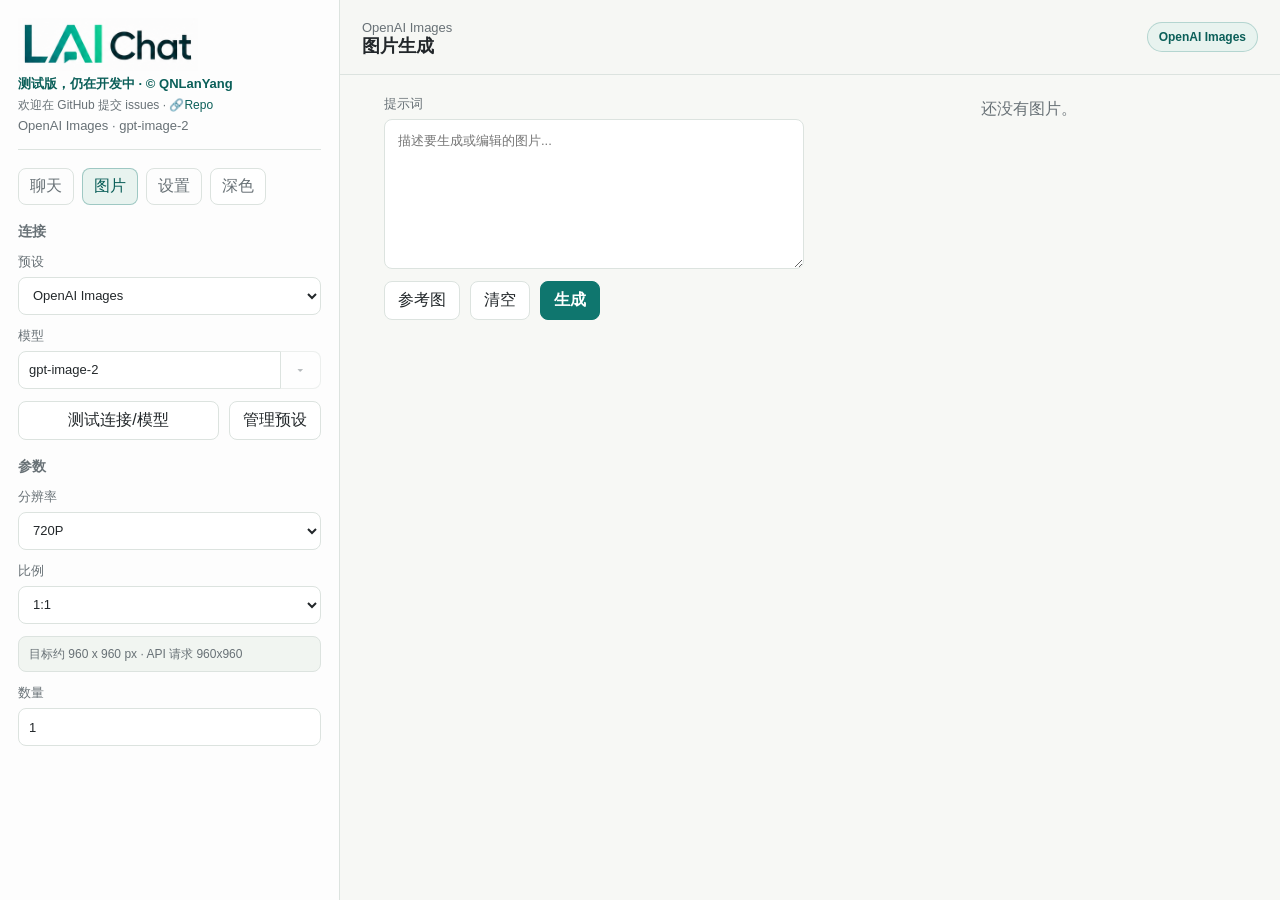
==== images.html @ d0f382cc "Prepare LAI Chat alpha release notes - align README with the current chat, provider, image, branding" ====
<!DOCTYPE html>
<html lang="zh-CN">

<head>
    <meta charset="UTF-8">
    <meta name="viewport" content="width=device-width, initial-scale=1.0">
    <meta http-equiv="X-UA-Compatible" content="IE=edge">
    <title>LAI Chat Images</title>
    <meta name="description" content="LAI Chat 的本地优先静态 AI 图片生成页面">
    <link rel="icon" href="assets/favicon.ico" sizes="any">
    <link rel="icon" type="image/png" href="assets/favicon-32.png" sizes="32x32">
    <link rel="apple-touch-icon" href="assets/apple-touch-icon.png">
    <link rel="stylesheet" href="styles.css">
    <script src="providers.js" defer></script>
    <script src="theme.js" defer></script>
    <script src="presets.js" defer></script>
    <script src="images.js" defer></script>
</head>

<body>
    <div class="image-shell">
        <aside class="sidebar" aria-label="图片生成设置">
            <header class="brand">
                <div>
                    <h1 class="brand-title">
                        <img class="brand-logo is-light" src="assets/lai-chat-wordmark-light.png" alt="LAI Chat">
                        <img class="brand-logo is-dark" src="assets/lai-chat-wordmark-dark.png" alt="">
                        <span>LAI Chat Images</span>
                    </h1>
                    <p class="beta-note">测试版，仍在开发中 · © QNLanYang</p>
                    <p class="issue-note">欢迎在 GitHub 提交 issues · <a href="https://github.com/QNLanYang/LAI_Chat" target="_blank" rel="noreferrer">🔗Repo</a></p>
                    <p id="imageStatusText">未连接</p>
                </div>
                <button class="ghost-button sidebar-close" type="button" id="imageSidebarCloseButton" aria-label="关闭菜单">关闭</button>
            </header>

            <nav class="app-nav" aria-label="应用导航">
                <a href="index.html">聊天</a>
                <a class="is-active" href="images.html">图片</a>
                <a href="settings.html">设置</a>
            </nav>

            <section class="side-section settings">
                <h2>连接</h2>
                <label>
                    <span>预设</span>
                    <select id="imagePresetSelect"></select>
                </label>
                <label hidden>
                    <span>Provider</span>
                    <select id="imageProviderSelect"></select>
                </label>
                <label hidden>
                    <span>地址</span>
                    <input id="imageEndpointInput" type="text" inputmode="url" spellcheck="false" autocomplete="off">
                </label>
                <label>
                    <span>模型</span>
                    <div class="model-picker" id="imageModelPicker">
                        <input id="imageModelInput" spellcheck="false" autocomplete="off" placeholder="选择或输入模型名">
                        <button class="model-menu-button" type="button" id="imageModelMenuButton" aria-label="展开模型列表" aria-expanded="false">▾</button>
                        <div class="model-menu" id="imageModelMenu" hidden></div>
                    </div>
                </label>
                <label hidden>
                    <span>API Key（保存在当前预设）</span>
                    <input id="imageApiKeyInput" type="password" spellcheck="false" autocomplete="new-password">
                </label>
                <div class="row-actions">
                    <button class="ghost-button" type="button" id="imageTestButton">测试连接/模型</button>
                    <a class="ghost-button link-button" href="settings.html">管理预设</a>
                </div>
                <div class="request-preview" id="imageRequestPreview" aria-live="polite" hidden></div>
            </section>

            <section class="side-section settings">
                <h2>参数</h2>
                <label>
                    <span>分辨率</span>
                    <select id="imageResolutionSelect">
                        <option value="720p">720P</option>
                        <option value="1080p">1080P</option>
                        <option value="2k">2K</option>
                        <option value="4k">4K</option>
                    </select>
                </label>
                <label>
                    <span>比例</span>
                    <select id="imageAspectSelect">
                        <optgroup label="方形">
                            <option value="1:1">1:1</option>
                        </optgroup>
                        <optgroup label="竖屏">
                            <option value="3:4">3:4</option>
                            <option value="2:3">2:3</option>
                            <option value="9:16">9:16</option>
                        </optgroup>
                        <optgroup label="横屏">
                            <option value="4:3">4:3</option>
                            <option value="3:2">3:2</option>
                            <option value="16:9">16:9</option>
                        </optgroup>
                    </select>
                </label>
                <div class="size-preview" id="imageSizePreview" aria-live="polite"></div>
                <label>
                    <span>数量</span>
                    <input id="imageCountInput" type="number" min="1" max="4" step="1" value="1">
                </label>
            </section>
        </aside>
        <button class="sidebar-scrim" type="button" id="imageSidebarScrim" aria-label="关闭菜单" hidden></button>

        <main class="image-panel" aria-label="图片生成">
            <header class="chat-header">
                <div>
                    <p class="eyebrow" id="imageProviderLabel">OpenAI Images</p>
                    <h2>图片生成</h2>
                </div>
                <div class="chat-header-actions">
                    <button class="ghost-button mobile-menu-button" type="button" id="imageSidebarOpenButton" aria-label="打开菜单">菜单</button>
                    <div class="status-pill" id="imageStatusPill">Local first</div>
                </div>
            </header>

            <section class="image-workbench">
                <form class="image-composer" id="imageForm">
                    <label>
                        <span>提示词</span>
                        <textarea id="imagePromptInput" rows="5" placeholder="描述要生成或编辑的图片..."></textarea>
                    </label>
                    <div class="attachment-strip" id="imageAttachmentStrip" hidden></div>
                    <div class="composer-actions">
                        <input id="imageReferenceInput" type="file" accept="image/*" multiple hidden>
                        <button class="ghost-button" type="button" id="imageAttachButton">参考图</button>
                        <button class="ghost-button" type="button" id="imageClearButton">清空</button>
                        <button class="send-button" type="submit" id="imageGenerateButton">生成</button>
                    </div>
                    <div class="connection-feedback" id="imageFeedback" aria-live="polite"></div>
                </form>

                <section class="image-results" id="imageResults" aria-live="polite"></section>
            </section>
        </main>
    </div>
</body>

</html>
---- styles.css ----
:root {
    --bg: #f7f8f5;
    --panel: #ffffff;
    --panel-soft: #f1f5f1;
    --panel-active: #e8f3ef;
    --panel-ok: #edf7f3;
    --panel-warn: #fff7e8;
    --panel-danger: #fff5f2;
    --panel-error: #fff4f1;
    --panel-code: #f8faf8;
    --sidebar-bg: rgba(255, 255, 255, 0.78);
    --header-bg: rgba(247, 248, 245, 0.92);
    --composer-bg: rgba(255, 255, 255, 0.88);
    --page-header-bg: rgba(255, 255, 255, 0.82);
    --ink: #22272a;
    --muted: #687176;
    --line: #dce3df;
    --accent: #0f766e;
    --accent-strong: #0b5f59;
    --warn: #a15608;
    --danger: #b42318;
    --scrollbar-track: rgba(220, 227, 223, 0.34);
    --scrollbar-thumb: rgba(104, 113, 118, 0.34);
    --scrollbar-thumb-hover: rgba(15, 118, 110, 0.56);
    --shadow: 0 18px 42px rgba(38, 49, 55, 0.12);
}

:root[data-theme="dark"] {
    --bg: #101312;
    --panel: #171d1b;
    --panel-soft: #202826;
    --panel-active: #14332f;
    --panel-ok: #14332f;
    --panel-warn: #2d2416;
    --panel-danger: #321b19;
    --panel-error: #351d1b;
    --panel-code: #111715;
    --sidebar-bg: rgba(23, 29, 27, 0.88);
    --header-bg: rgba(16, 19, 18, 0.92);
    --composer-bg: rgba(23, 29, 27, 0.9);
    --page-header-bg: rgba(23, 29, 27, 0.86);
    --ink: #e7ece9;
    --muted: #9ca9a5;
    --line: #2b3633;
    --accent: #2fb9a9;
    --accent-strong: #62d2c6;
    --warn: #e0a34e;
    --danger: #f16d5f;
    --scrollbar-track: rgba(43, 54, 51, 0.38);
    --scrollbar-thumb: rgba(156, 169, 165, 0.34);
    --scrollbar-thumb-hover: rgba(98, 210, 198, 0.58);
    --shadow: 0 18px 42px rgba(0, 0, 0, 0.36);
}

* {
    box-sizing: border-box;
}

[hidden] {
    display: none !important;
}

html,
body {
    min-height: 100%;
    scrollbar-color: var(--scrollbar-thumb) var(--scrollbar-track);
    scrollbar-width: thin;
}

* {
    scrollbar-color: var(--scrollbar-thumb) transparent;
    scrollbar-width: thin;
}

::-webkit-scrollbar {
    width: 11px;
    height: 11px;
}

::-webkit-scrollbar-track {
    background: var(--scrollbar-track);
}

::-webkit-scrollbar-thumb {
    min-height: 42px;
    border: 3px solid transparent;
    border-radius: 999px;
    background: var(--scrollbar-thumb);
    background-clip: padding-box;
}

::-webkit-scrollbar-thumb:hover {
    background: var(--scrollbar-thumb-hover);
    background-clip: padding-box;
}

::-webkit-scrollbar-corner {
    background: transparent;
}

::selection {
    background: rgba(47, 185, 169, 0.24);
}

body {
    margin: 0;
    background: var(--bg);
    color: var(--ink);
    font-family: -apple-system, BlinkMacSystemFont, "Segoe UI", "Microsoft YaHei", sans-serif;
    letter-spacing: 0;
}

body.is-sidebar-open {
    overflow: hidden;
}

button,
input,
select,
textarea {
    font: inherit;
}

button {
    cursor: pointer;
}

.app-shell {
    display: grid;
    grid-template-columns: minmax(280px, 340px) minmax(0, 1fr);
    min-height: 100dvh;
}

.sidebar {
    display: flex;
    flex-direction: column;
    gap: 18px;
    height: 100dvh;
    overflow: auto;
    border-right: 1px solid var(--line);
    background: var(--sidebar-bg);
    padding: 18px;
}

.brand {
    display: flex;
    align-items: center;
    justify-content: space-between;
    gap: 12px;
    padding-bottom: 16px;
    border-bottom: 1px solid var(--line);
}

.brand h1,
.chat-header h2,
.side-section h2 {
    margin: 0;
}

.brand h1 {
    font-size: 20px;
    line-height: 1.2;
}

.brand-title img {
    display: block;
}

.brand-title img {
    width: min(180px, 100%);
    height: auto;
}

.brand-logo.is-dark {
    display: none;
}

:root[data-theme="dark"] .brand-logo.is-light {
    display: none;
}

:root[data-theme="dark"] .brand-logo.is-dark {
    display: block;
}

.brand-title span {
    position: absolute;
    width: 1px;
    height: 1px;
    overflow: hidden;
    clip: rect(0 0 0 0);
    white-space: nowrap;
}

.brand p,
.eyebrow {
    margin: 4px 0 0;
    color: var(--muted);
    font-size: 13px;
}

.brand .beta-note,
.page-header .beta-note {
    color: var(--accent-strong);
    font-weight: 650;
}

.brand .issue-note,
.page-header .issue-note {
    font-size: 12px;
}

.brand .issue-note a,
.page-header .issue-note a {
    color: var(--accent-strong);
    text-decoration: none;
}

.brand .issue-note a:hover,
.page-header .issue-note a:hover {
    text-decoration: underline;
}

.app-nav {
    display: flex;
    flex-wrap: wrap;
    gap: 8px;
}

.app-nav a {
    min-height: 34px;
    border: 1px solid var(--line);
    border-radius: 8px;
    color: var(--muted);
    padding: 7px 11px;
    text-decoration: none;
}

.app-nav a:hover,
.app-nav a.is-active {
    border-color: rgba(15, 118, 110, 0.34);
    background: var(--panel-active);
    color: var(--accent-strong);
}

.theme-toggle {
    min-height: 34px;
    border: 1px solid var(--line);
    border-radius: 8px;
    background: var(--panel);
    color: var(--muted);
    padding: 7px 11px;
}

.theme-toggle:hover {
    border-color: rgba(15, 118, 110, 0.34);
    color: var(--accent-strong);
}

.side-section {
    display: grid;
    gap: 12px;
}

.section-head,
.row-actions,
.sidebar-footer,
.composer-actions {
    display: flex;
    align-items: center;
    gap: 10px;
}

.section-head {
    justify-content: space-between;
}

.side-section h2 {
    font-size: 14px;
    color: var(--muted);
    font-weight: 700;
}

.chat-list {
    display: grid;
    gap: 8px;
}

.chat-row {
    display: grid;
    grid-template-columns: minmax(0, 1fr) auto;
    align-items: stretch;
    gap: 8px;
    border: 1px solid transparent;
    border-radius: 8px;
}

.chat-row.is-active {
    border-color: rgba(15, 118, 110, 0.28);
    background: var(--panel-active);
}

.chat-item {
    width: 100%;
    min-height: 44px;
    border: 0;
    border-radius: 8px;
    background: transparent;
    color: var(--ink);
    padding: 9px 10px;
    text-align: left;
}

.chat-item strong,
.chat-item span {
    display: block;
    overflow: hidden;
    text-overflow: ellipsis;
    white-space: nowrap;
}

.chat-item strong {
    font-size: 14px;
}

.chat-item span {
    margin-top: 2px;
    color: var(--muted);
    font-size: 12px;
}

.chat-delete {
    align-self: center;
    min-width: 48px;
    min-height: 34px;
    border: 1px solid transparent;
    border-radius: 8px;
    background: transparent;
    color: var(--muted);
    font-size: 12px;
}

.chat-delete:hover {
    border-color: rgba(180, 35, 24, 0.24);
    background: var(--panel-danger);
    color: var(--danger);
}

.chat-delete:disabled {
    cursor: not-allowed;
    opacity: 0.45;
}

.settings label {
    display: grid;
    gap: 6px;
    color: var(--muted);
    font-size: 13px;
}

.settings input,
.settings select,
.settings textarea,
.composer textarea {
    width: 100%;
    border: 1px solid var(--line);
    border-radius: 8px;
    background: var(--panel);
    color: var(--ink);
    outline: none;
}

.settings input,
.settings select {
    min-height: 38px;
    padding: 7px 10px;
}

.model-picker {
    position: relative;
    display: grid;
    grid-template-columns: minmax(0, 1fr) 40px;
}

.model-picker input {
    border-bottom-right-radius: 0;
    border-top-right-radius: 0;
}

.model-menu-button {
    min-height: 38px;
    border: 1px solid var(--line);
    border-left: 0;
    border-radius: 0 8px 8px 0;
    background: var(--panel);
    color: var(--muted);
}

.model-menu-button:hover {
    color: var(--accent-strong);
}

.model-menu-button:disabled {
    cursor: not-allowed;
    opacity: 0.5;
}

.model-menu {
    position: absolute;
    z-index: 10;
    top: calc(100% + 6px);
    right: 0;
    left: 0;
    display: grid;
    gap: 4px;
    max-height: 220px;
    overflow: auto;
    border: 1px solid var(--line);
    border-radius: 8px;
    background: var(--panel);
    box-shadow: var(--shadow);
    padding: 6px;
}

.model-menu[hidden] {
    display: none;
}

.model-option {
    width: 100%;
    min-height: 34px;
    border: 0;
    border-radius: 6px;
    background: transparent;
    color: var(--ink);
    overflow-wrap: anywhere;
    padding: 7px 9px;
    text-align: left;
}

.model-option:hover,
.model-option:focus {
    background: var(--panel-soft);
    outline: none;
}

.model-option.is-selected {
    background: var(--panel-active);
    color: var(--accent-strong);
    font-weight: 700;
}

.settings textarea {
    resize: vertical;
    min-height: 82px;
    padding: 9px 10px;
}

.settings input:focus,
.settings select:focus,
.settings textarea:focus,
.composer textarea:focus {
    border-color: rgba(15, 118, 110, 0.56);
    box-shadow: 0 0 0 3px rgba(15, 118, 110, 0.12);
}

.check-row {
    display: flex !important;
    grid-template-columns: none !important;
    align-items: center;
    gap: 9px !important;
}

.check-row input {
    width: 16px;
    min-height: 16px;
}

.request-preview,
.connection-feedback {
    border: 1px solid var(--line);
    border-radius: 8px;
    background: var(--panel-soft);
    color: var(--muted);
    font-size: 12px;
    line-height: 1.55;
    overflow-wrap: anywhere;
    padding: 8px 10px;
}

.request-preview {
    white-space: pre-line;
}

.connection-feedback:empty {
    display: none;
}

.connection-feedback.is-ok {
    border-color: rgba(15, 118, 110, 0.22);
    background: var(--panel-ok);
    color: var(--accent-strong);
}

.connection-feedback.is-warn {
    border-color: rgba(161, 86, 8, 0.24);
    background: var(--panel-warn);
    color: var(--warn);
}

.connection-feedback.is-error {
    border-color: rgba(180, 35, 24, 0.22);
    background: var(--panel-error);
    color: var(--danger);
}

.preview-line {
    display: block;
}

.settings-grid {
    display: grid;
    grid-template-columns: minmax(0, 1fr) minmax(0, 1fr);
    gap: 10px;
}

.row-actions,
.sidebar-footer {
    justify-content: stretch;
}

.row-actions button,
.sidebar-footer button {
    flex: 1;
}

.ghost-button,
.send-button {
    display: inline-flex;
    align-items: center;
    justify-content: center;
    min-height: 38px;
    border-radius: 8px;
    padding: 8px 13px;
    border: 1px solid var(--line);
    background: var(--panel);
    color: var(--ink);
    text-decoration: none;
}

.ghost-button:hover {
    border-color: rgba(15, 118, 110, 0.42);
    color: var(--accent-strong);
}

.ghost-button:disabled,
.send-button:disabled {
    cursor: not-allowed;
    opacity: 0.55;
}

.ghost-button.danger {
    color: var(--danger);
}

.send-button {
    border-color: var(--accent);
    background: var(--accent);
    color: #fff;
    font-weight: 700;
}

.send-button:hover {
    background: var(--accent-strong);
}

.sidebar-close,
.mobile-menu-button,
.sidebar-scrim {
    display: none;
}

.chat-panel {
    display: grid;
    grid-template-rows: auto minmax(0, 1fr) auto;
    min-width: 0;
    height: 100dvh;
}

.image-shell {
    display: grid;
    grid-template-columns: minmax(280px, 340px) minmax(0, 1fr);
    min-height: 100dvh;
}

.image-panel {
    display: grid;
    grid-template-rows: auto minmax(0, 1fr);
    min-width: 0;
    height: 100dvh;
}

.chat-header {
    display: flex;
    align-items: center;
    justify-content: space-between;
    gap: 18px;
    min-height: 74px;
    border-bottom: 1px solid var(--line);
    padding: 16px 22px;
    background: var(--header-bg);
}

.chat-header-actions {
    display: flex;
    align-items: center;
    gap: 10px;
}

.chat-header h2 {
    font-size: 18px;
    line-height: 1.25;
}

.status-pill {
    flex: 0 0 auto;
    border: 1px solid rgba(15, 118, 110, 0.24);
    border-radius: 999px;
    background: var(--panel-active);
    color: var(--accent-strong);
    padding: 7px 11px;
    font-size: 12px;
    font-weight: 700;
}

.status-pill.is-warn {
    border-color: rgba(161, 86, 8, 0.28);
    background: var(--panel-warn);
    color: var(--warn);
}

.status-pill.is-error {
    border-color: rgba(180, 35, 24, 0.25);
    background: var(--panel-error);
    color: var(--danger);
}

.messages {
    overflow: auto;
    padding: 24px clamp(16px, 4vw, 48px);
}

.empty-state {
    display: grid;
    place-items: center;
    min-height: 100%;
    color: var(--muted);
    text-align: center;
}

.empty-state p {
    max-width: 360px;
    margin: 0;
    line-height: 1.7;
}

.message {
    display: grid;
    grid-template-columns: minmax(62px, 84px) minmax(0, 780px);
    gap: 14px;
    margin: 0 0 18px;
}

.message-role {
    color: var(--muted);
    font-size: 12px;
    font-weight: 700;
    padding-top: 12px;
    text-align: right;
}

.message-body {
    border: 1px solid var(--line);
    border-radius: 8px;
    background: var(--panel);
    box-shadow: 0 8px 20px rgba(38, 49, 55, 0.05);
    padding: 13px 15px;
    white-space: pre-wrap;
    overflow-wrap: anywhere;
    line-height: 1.65;
}

.markdown-body {
    white-space: normal;
}

.markdown-body > :first-child,
.reasoning-block .markdown-body > :first-child {
    margin-top: 0;
}

.markdown-body > :last-child,
.reasoning-block .markdown-body > :last-child {
    margin-bottom: 0;
}

.markdown-body p,
.markdown-body ul,
.markdown-body ol,
.markdown-body pre,
.markdown-body blockquote {
    margin: 0 0 12px;
}

.markdown-body ul,
.markdown-body ol {
    padding-left: 22px;
}

.markdown-body code {
    border-radius: 5px;
    background: var(--panel-soft);
    padding: 1px 5px;
    font-family: "Cascadia Code", Consolas, monospace;
    font-size: 0.92em;
}

.markdown-body pre {
    overflow: auto;
    border: 1px solid var(--line);
    border-radius: 8px;
    background: var(--panel-code);
    padding: 11px 12px;
}

.markdown-body pre code {
    display: block;
    background: transparent;
    padding: 0;
}

.markdown-body table {
    width: 100%;
    margin: 0 0 12px;
    border-collapse: collapse;
    font-size: 0.96em;
}

.markdown-body th,
.markdown-body td {
    border: 1px solid var(--line);
    padding: 7px 9px;
    text-align: left;
    vertical-align: top;
}

.markdown-body th {
    background: var(--panel-soft);
    color: var(--ink);
    font-weight: 700;
}

.markdown-body blockquote {
    border-left: 3px solid rgba(15, 118, 110, 0.34);
    color: var(--muted);
    padding-left: 12px;
}

.reasoning-block {
    margin: 0 0 12px;
    border: 1px solid rgba(161, 86, 8, 0.18);
    border-radius: 8px;
    background: var(--panel-warn);
    color: var(--ink);
    padding: 8px 10px;
}

.reasoning-block summary {
    cursor: pointer;
    color: var(--warn);
    font-weight: 700;
}

.reasoning-block .markdown-body {
    margin-top: 8px;
    color: var(--muted);
}

.reasoning-preview {
    display: none;
    max-height: 4.8em;
    overflow: hidden;
    margin: 8px 0 0;
    white-space: pre-wrap;
    color: var(--muted);
    font: inherit;
    line-height: 1.55;
}

.reasoning-block.is-live-preview:not(.is-user-open) .reasoning-preview {
    display: block;
}

.reasoning-block.is-live-preview:not(.is-user-open) .markdown-body {
    display: none;
}

.reasoning-block.is-live-preview:not(.is-user-open) summary::after {
    content: " · 实时预览";
    color: var(--muted);
    font-weight: 500;
}

.message.user .message-body {
    border-color: rgba(15, 118, 110, 0.24);
    background: var(--panel-active);
}

.message.error .message-body {
    border-color: rgba(180, 35, 24, 0.24);
    background: var(--panel-danger);
    color: var(--danger);
}

.composer {
    display: grid;
    grid-template-columns: minmax(0, 1fr) auto;
    gap: 12px;
    align-items: end;
    border-top: 1px solid var(--line);
    background: var(--composer-bg);
    padding: 16px clamp(16px, 4vw, 48px);
}

.attachment-strip {
    grid-column: 1 / -1;
    display: flex;
    flex-wrap: wrap;
    gap: 8px;
}

.attachment-strip[hidden] {
    display: none;
}

.attachment-chip {
    display: inline-grid;
    grid-template-columns: 44px minmax(0, 1fr) auto;
    align-items: center;
    gap: 8px;
    max-width: min(100%, 320px);
    border: 1px solid var(--line);
    border-radius: 8px;
    background: var(--panel);
    padding: 6px;
}

.attachment-chip img {
    width: 44px;
    height: 44px;
    border-radius: 6px;
    object-fit: cover;
}

.attachment-chip span {
    overflow: hidden;
    color: var(--muted);
    font-size: 12px;
    text-overflow: ellipsis;
    white-space: nowrap;
}

.remove-attachment {
    min-width: 30px;
    min-height: 30px;
    padding: 4px 8px;
}

.composer textarea {
    resize: none;
    min-height: 44px;
    max-height: 180px;
    padding: 11px 13px;
    line-height: 1.5;
}

.message-images {
    display: flex;
    flex-wrap: wrap;
    gap: 8px;
    margin-top: 10px;
}

.message-images img {
    width: min(180px, 100%);
    max-height: 180px;
    border: 1px solid var(--line);
    border-radius: 8px;
    object-fit: cover;
}

.message-images img.is-partial {
    opacity: 0.82;
    border-style: dashed;
}

.message-actions {
    display: flex;
    flex-wrap: wrap;
    gap: 6px;
    margin-top: 10px;
}

.message-action {
    min-height: 28px;
    border: 1px solid var(--line);
    border-radius: 7px;
    background: var(--panel-soft);
    color: var(--muted);
    font-size: 12px;
    padding: 4px 8px;
}

.message-action:hover {
    border-color: rgba(15, 118, 110, 0.32);
    color: var(--accent-strong);
}

.message-action.danger:hover {
    border-color: rgba(180, 35, 24, 0.38);
    color: var(--danger);
}

.message-action:disabled {
    cursor: not-allowed;
    opacity: 0.5;
}

.message-editor {
    display: grid;
    gap: 10px;
}

.message-editor textarea {
    width: 100%;
    min-height: 100px;
    resize: vertical;
    border: 1px solid var(--line);
    border-radius: 8px;
    background: var(--panel);
    color: var(--ink);
    line-height: 1.6;
    outline: none;
    padding: 10px 11px;
}

.settings-shell {
    min-height: 100dvh;
}

.page-header {
    display: flex;
    align-items: center;
    justify-content: space-between;
    gap: 18px;
    border-bottom: 1px solid var(--line);
    background: var(--page-header-bg);
    padding: 18px clamp(18px, 4vw, 44px);
}

.page-header h1 {
    margin: 0;
    font-size: 22px;
    line-height: 1.2;
}

.settings-page {
    display: grid;
    grid-template-columns: minmax(240px, 340px) minmax(0, 560px);
    gap: 18px;
    padding: 22px clamp(18px, 4vw, 44px);
}

.preset-panel {
    display: grid;
    align-content: start;
    gap: 12px;
    min-width: 0;
}

.segmented-control {
    display: inline-flex;
    overflow: hidden;
    border: 1px solid var(--line);
    border-radius: 8px;
}

.segmented-control button {
    min-height: 34px;
    border: 0;
    background: var(--panel);
    color: var(--muted);
    padding: 7px 11px;
}

.segmented-control button.is-active {
    background: var(--panel-active);
    color: var(--accent-strong);
    font-weight: 700;
}

.preset-list {
    display: grid;
    gap: 8px;
}

.preset-item {
    min-height: 40px;
    border: 1px solid var(--line);
    border-radius: 8px;
    background: var(--panel);
    color: var(--ink);
    overflow-wrap: anywhere;
    padding: 9px 10px;
    text-align: left;
}

.preset-item.is-active {
    border-color: rgba(15, 118, 110, 0.34);
    background: var(--panel-active);
    color: var(--accent-strong);
    font-weight: 700;
}

.image-workbench {
    display: grid;
    grid-template-columns: minmax(280px, 420px) minmax(0, 1fr);
    gap: 18px;
    overflow: auto;
    padding: 20px clamp(16px, 4vw, 44px);
}

.image-composer {
    display: grid;
    align-content: start;
    gap: 12px;
    min-width: 0;
}

.image-composer label {
    display: grid;
    gap: 6px;
    color: var(--muted);
    font-size: 13px;
}

.image-composer textarea {
    width: 100%;
    min-height: 150px;
    resize: vertical;
    border: 1px solid var(--line);
    border-radius: 8px;
    background: var(--panel);
    color: var(--ink);
    line-height: 1.55;
    outline: none;
    padding: 11px 13px;
}

.size-preview {
    border: 1px solid var(--line);
    border-radius: 8px;
    background: var(--panel-soft);
    color: var(--muted);
    font-size: 12px;
    line-height: 1.55;
    padding: 8px 10px;
}

.image-results {
    display: grid;
    align-content: start;
    gap: 16px;
    min-width: 0;
}

.image-job {
    display: grid;
    gap: 10px;
    border: 1px solid var(--line);
    border-radius: 8px;
    background: var(--panel);
    padding: 12px;
}

.image-job p {
    margin: 0;
    color: var(--ink);
    line-height: 1.6;
    overflow-wrap: anywhere;
}

.image-job-meta {
    color: var(--muted);
    font-size: 12px;
}

.image-grid {
    display: grid;
    grid-template-columns: repeat(auto-fill, minmax(180px, 1fr));
    gap: 10px;
}

.image-grid a {
    display: block;
    min-width: 0;
}

.image-grid img {
    display: block;
    width: 100%;
    aspect-ratio: 1;
    border: 1px solid var(--line);
    border-radius: 8px;
    object-fit: cover;
}

@media (max-width: 860px) {
    .app-shell {
        grid-template-columns: 1fr;
    }

    .image-shell,
    .settings-page,
    .image-workbench {
        grid-template-columns: 1fr;
    }

    .sidebar {
        position: fixed;
        z-index: 40;
        inset: 0 auto 0 0;
        width: min(88vw, 360px);
        height: 100dvh;
        max-height: none;
        border-right: 1px solid var(--line);
        border-bottom: 0;
        background: var(--panel);
        box-shadow: var(--shadow);
        transform: translateX(-104%);
        transition: transform 180ms ease;
    }

    body.is-sidebar-open .sidebar {
        transform: translateX(0);
    }

    .sidebar-close,
    .mobile-menu-button {
        display: inline-flex;
        align-items: center;
        justify-content: center;
        flex: 0 0 auto;
    }

    .sidebar-scrim {
        position: fixed;
        z-index: 35;
        inset: 0 0 0 min(88vw, 360px);
        display: block;
        border: 0;
        background: rgba(15, 19, 18, 0.36);
        padding: 0;
    }

    .chat-panel {
        height: 100dvh;
        min-height: 0;
    }

    .image-panel {
        height: auto;
        min-height: 70dvh;
    }

    .message {
        grid-template-columns: 1fr;
        gap: 6px;
    }

    .message-role {
        padding-top: 0;
        text-align: left;
    }

    .composer {
        grid-template-columns: 1fr;
    }

    .composer-actions {
        justify-content: flex-end;
    }
}

@media (max-width: 520px) {
    .sidebar {
        padding-left: 14px;
        padding-right: 14px;
    }

    .chat-header,
    .messages,
    .composer {
        padding-left: 14px;
        padding-right: 14px;
    }

    .chat-header {
        align-items: center;
        flex-direction: row;
        gap: 10px;
    }

    .chat-header > div:first-child {
        min-width: 0;
    }

    .chat-header h2,
    .eyebrow {
        overflow: hidden;
        text-overflow: ellipsis;
        white-space: nowrap;
    }

    .chat-header-actions {
        flex: 0 0 auto;
    }

    .page-header {
        align-items: flex-start;
        flex-direction: column;
    }

    .settings-grid {
        grid-template-columns: 1fr;
    }

    .composer-actions {
        display: grid;
        grid-template-columns: 1fr 1fr;
    }

    .composer-actions .send-button {
        grid-column: 1 / -1;
    }
}
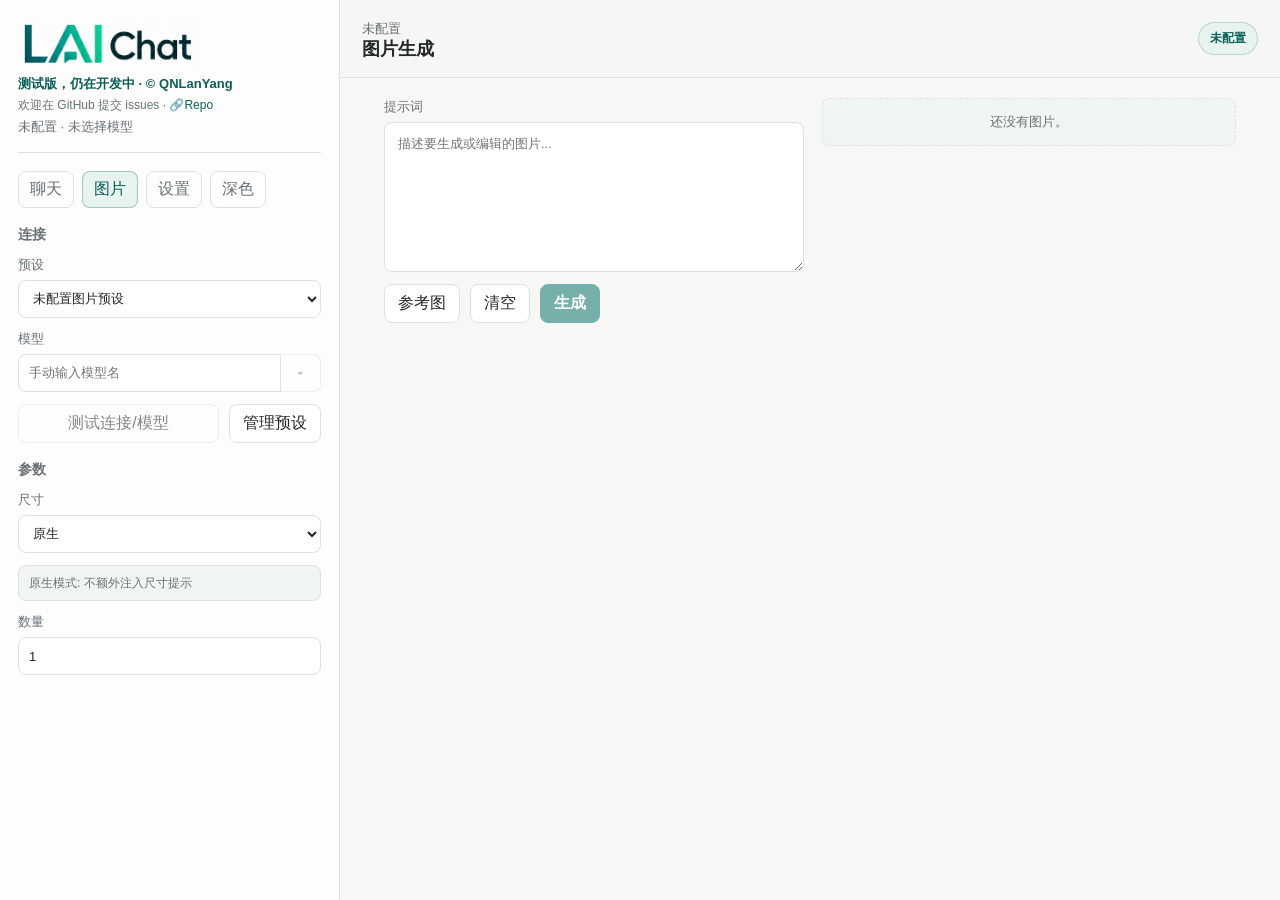
==== commit 07574374: "Improve image gen features And add some error messages Add issue template" ====
--- a/images.html
+++ b/images.html
@@ -13,7 +13,9 @@
     <link rel="stylesheet" href="styles.css">
     <script src="providers.js" defer></script>
     <script src="theme.js" defer></script>
+    <script src="secrets.js" defer></script>
     <script src="presets.js" defer></script>
+    <script src="media-store.js" defer></script>
     <script src="images.js" defer></script>
 </head>
 
@@ -76,6 +78,17 @@
             <section class="side-section settings">
                 <h2>参数</h2>
                 <label>
+                    <span>尺寸</span>
+                    <select id="imageSizeModeSelect">
+                        <option value="native">原生</option>
+                        <option value="custom">自定义</option>
+                    </select>
+                </label>
+                <label id="imageNativeSizeField">
+                    <span>原生分辨率</span>
+                    <select id="imageNativeSizeSelect"></select>
+                </label>
+                <label id="imageResolutionField">
                     <span>分辨率</span>
                     <select id="imageResolutionSelect">
                         <option value="720p">720P</option>
@@ -84,7 +97,7 @@
                         <option value="4k">4K</option>
                     </select>
                 </label>
-                <label>
+                <label id="imageAspectField">
                     <span>比例</span>
                     <select id="imageAspectSelect">
                         <optgroup label="方形">
@@ -101,6 +114,14 @@
                             <option value="16:9">16:9</option>
                         </optgroup>
                     </select>
+                </label>
+                <label id="imageQualityField">
+                    <span>质量</span>
+                    <select id="imageQualitySelect"></select>
+                </label>
+                <label id="imageBackgroundField">
+                    <span>背景</span>
+                    <select id="imageBackgroundSelect"></select>
                 </label>
                 <div class="size-preview" id="imageSizePreview" aria-live="polite"></div>
                 <label>
--- a/styles.css
+++ b/styles.css
@@ -358,6 +358,16 @@
     font-size: 13px;
 }
 
+.field-error {
+    color: var(--danger);
+    font-size: 12px;
+    line-height: 1.45;
+}
+
+.field-error:empty {
+    display: none;
+}
+
 .settings input,
 .settings select,
 .settings textarea,
@@ -471,6 +481,10 @@
     gap: 9px !important;
 }
 
+.check-row[hidden] {
+    display: none !important;
+}
+
 .check-row input {
     width: 16px;
     min-height: 16px;
@@ -1014,6 +1028,16 @@
     gap: 8px;
 }
 
+.empty-state {
+    border: 1px dashed var(--line);
+    border-radius: 8px;
+    background: var(--panel-soft);
+    color: var(--muted);
+    font-size: 13px;
+    line-height: 1.55;
+    padding: 12px;
+}
+
 .preset-item {
     min-height: 40px;
     border: 1px solid var(--line);
@@ -1032,6 +1056,35 @@
     font-weight: 700;
 }
 
+.settings-save-actions {
+    justify-content: flex-end;
+}
+
+.send-button.is-loading {
+    position: relative;
+    color: transparent;
+}
+
+.send-button.is-loading::after {
+    content: "";
+    position: absolute;
+    left: 50%;
+    top: 50%;
+    width: 16px;
+    height: 16px;
+    margin: -8px 0 0 -8px;
+    border: 2px solid rgba(255, 255, 255, 0.48);
+    border-top-color: #ffffff;
+    border-radius: 50%;
+    animation: spin 0.7s linear infinite;
+}
+
+@keyframes spin {
+    to {
+        transform: rotate(360deg);
+    }
+}
+
 .image-workbench {
     display: grid;
     grid-template-columns: minmax(280px, 420px) minmax(0, 1fr);
@@ -1111,18 +1164,53 @@
     gap: 10px;
 }
 
-.image-grid a {
+.image-frame {
+    position: relative;
+    display: grid;
+    gap: 8px;
+    min-width: 0;
+}
+
+.image-frame a {
     display: block;
     min-width: 0;
 }
 
-.image-grid img {
+.image-frame img,
+.image-placeholder {
     display: block;
     width: 100%;
     aspect-ratio: 1;
     border: 1px solid var(--line);
     border-radius: 8px;
+}
+
+.image-frame img {
     object-fit: cover;
+}
+
+.image-placeholder {
+    display: grid;
+    place-items: center;
+    background: var(--panel-soft);
+    color: var(--muted);
+    font-size: 12px;
+    text-align: center;
+}
+
+.image-frame.is-missing img {
+    background: var(--panel-soft);
+}
+
+.image-download-button {
+    width: 100%;
+    justify-content: center;
+}
+
+.image-missing-label {
+    color: var(--muted);
+    font-size: 12px;
+    text-align: center;
 }
 
 @media (max-width: 860px) {
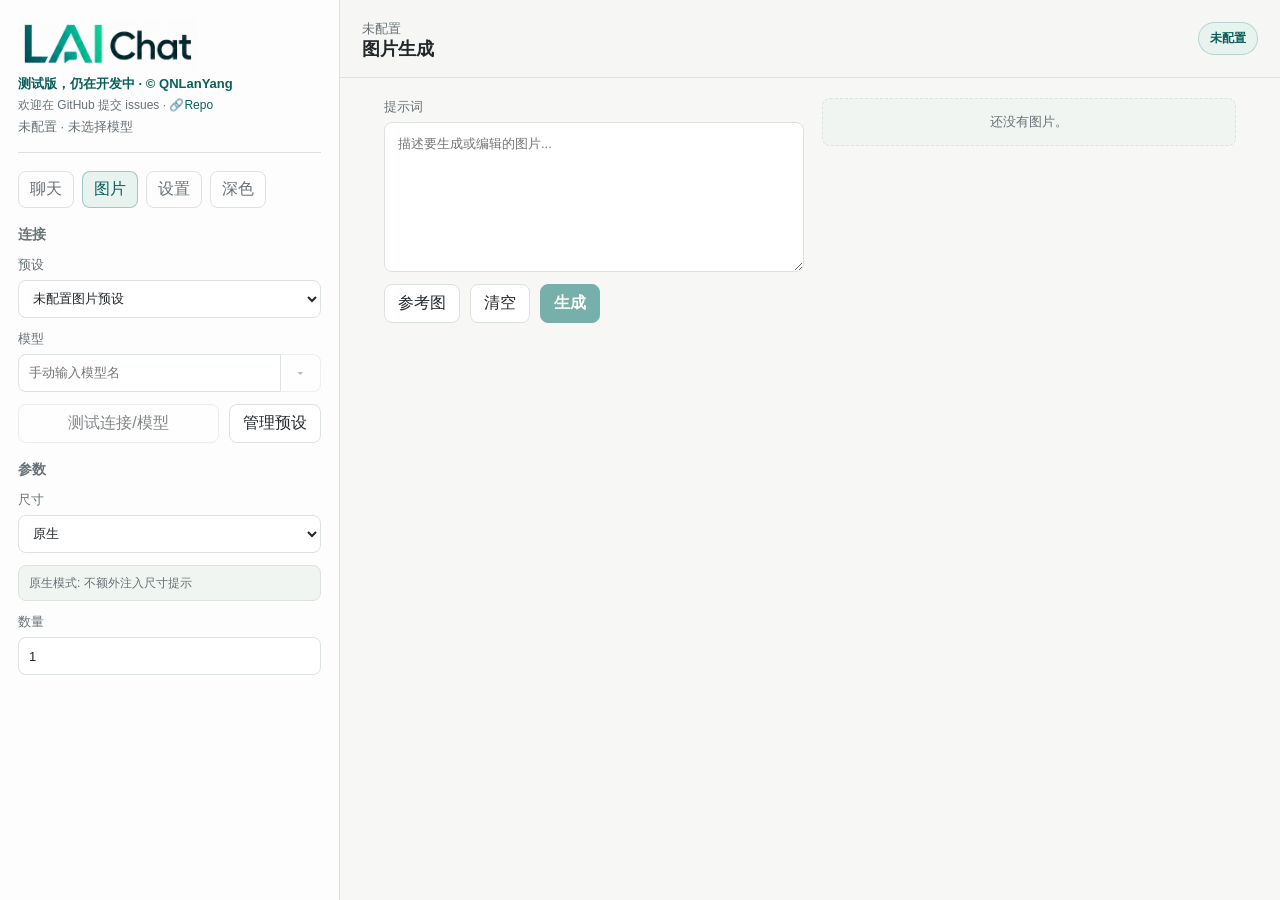
==== commit b685f528: "Add image streaming and fallback detect and also finetune API doc" ====
--- a/images.html
+++ b/images.html
@@ -16,6 +16,7 @@
     <script src="secrets.js" defer></script>
     <script src="presets.js" defer></script>
     <script src="media-store.js" defer></script>
+    <script src="ui-utils.js" defer></script>
     <script src="images.js" defer></script>
 </head>
 
@@ -123,6 +124,34 @@
                     <span>背景</span>
                     <select id="imageBackgroundSelect"></select>
                 </label>
+                <label id="imageOutputFormatField">
+                    <span>格式</span>
+                    <select id="imageOutputFormatSelect">
+                        <option value="png">PNG</option>
+                        <option value="jpeg">JPEG</option>
+                        <option value="webp">WebP</option>
+                    </select>
+                </label>
+                <label id="imageOutputCompressionField">
+                    <span>压缩</span>
+                    <input id="imageOutputCompressionInput" type="number" min="0" max="100" step="1" value="100">
+                </label>
+                <label id="imageModerationField">
+                    <span>审核</span>
+                    <select id="imageModerationSelect">
+                        <option value="auto">自动</option>
+                        <option value="low">低</option>
+                    </select>
+                </label>
+                <label id="imagePartialImagesField">
+                    <span>预览个数</span>
+                    <select id="imagePartialImagesSelect">
+                        <option value="0">0</option>
+                        <option value="1">1</option>
+                        <option value="2">2</option>
+                        <option value="3">3</option>
+                    </select>
+                </label>
                 <div class="size-preview" id="imageSizePreview" aria-live="polite"></div>
                 <label>
                     <span>数量</span>
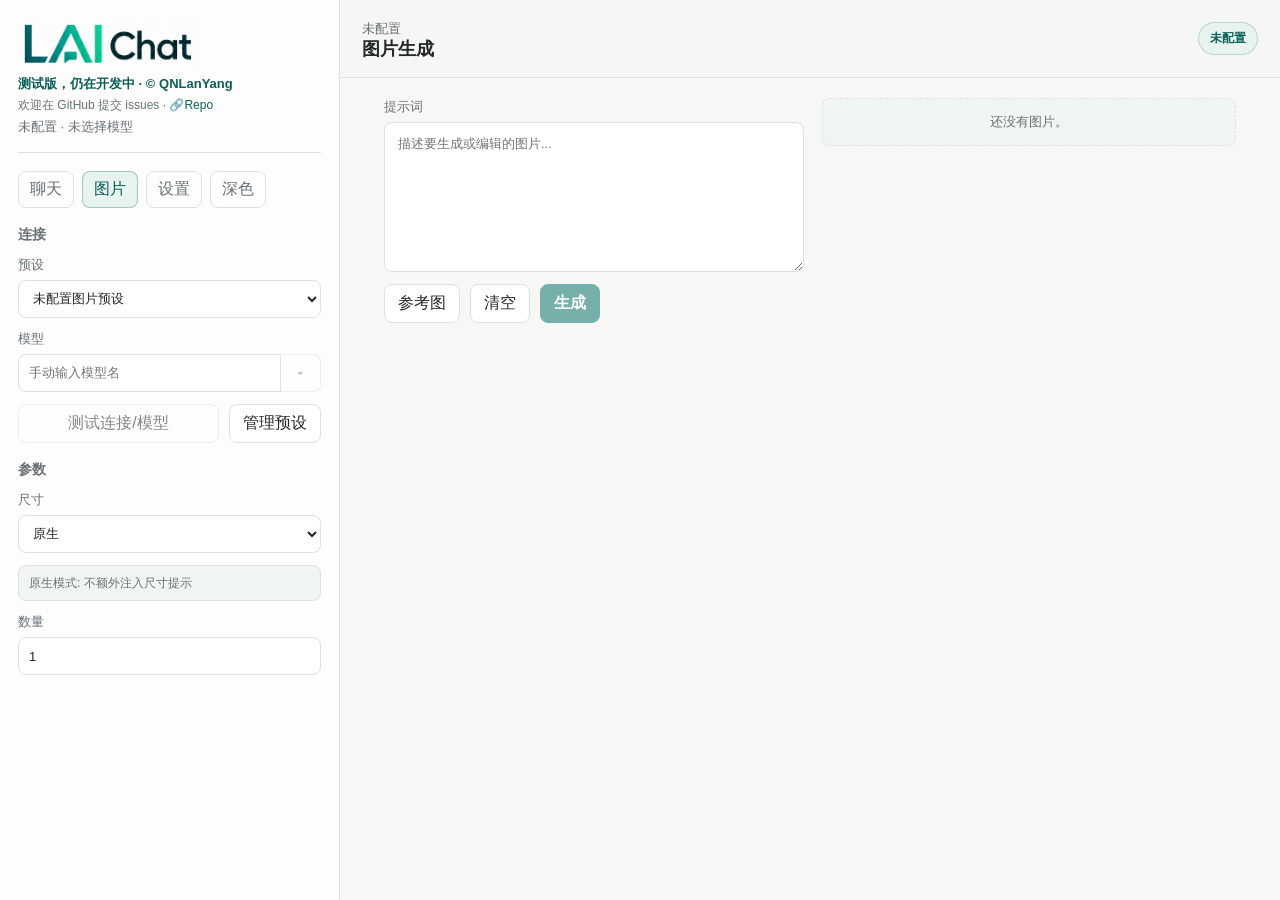
==== commit effd246d: "Add timeout for image gen and history manage" ====
--- a/images.html
+++ b/images.html
@@ -73,6 +73,7 @@
                     <button class="ghost-button" type="button" id="imageTestButton">测试连接/模型</button>
                     <a class="ghost-button link-button" href="settings.html">管理预设</a>
                 </div>
+                <div class="connection-feedback" id="imageFeedback" aria-live="polite"></div>
                 <div class="request-preview" id="imageRequestPreview" aria-live="polite" hidden></div>
             </section>
 
@@ -186,7 +187,6 @@
                         <button class="ghost-button" type="button" id="imageClearButton">清空</button>
                         <button class="send-button" type="submit" id="imageGenerateButton">生成</button>
                     </div>
-                    <div class="connection-feedback" id="imageFeedback" aria-live="polite"></div>
                 </form>
 
                 <section class="image-results" id="imageResults" aria-live="polite"></section>
--- a/styles.css
+++ b/styles.css
@@ -1154,8 +1154,27 @@
 }
 
 .image-job-meta {
+    display: flex;
+    align-items: center;
+    justify-content: space-between;
     color: var(--muted);
     font-size: 12px;
+}
+
+.image-job-delete {
+    font-size: 12px;
+    padding: 2px 8px;
+    color: var(--muted);
+}
+
+.image-job-delete:hover {
+    background: var(--panel-danger);
+    color: var(--danger);
+}
+
+.image-job-delete:disabled {
+    cursor: not-allowed;
+    opacity: 0.45;
 }
 
 .image-grid {
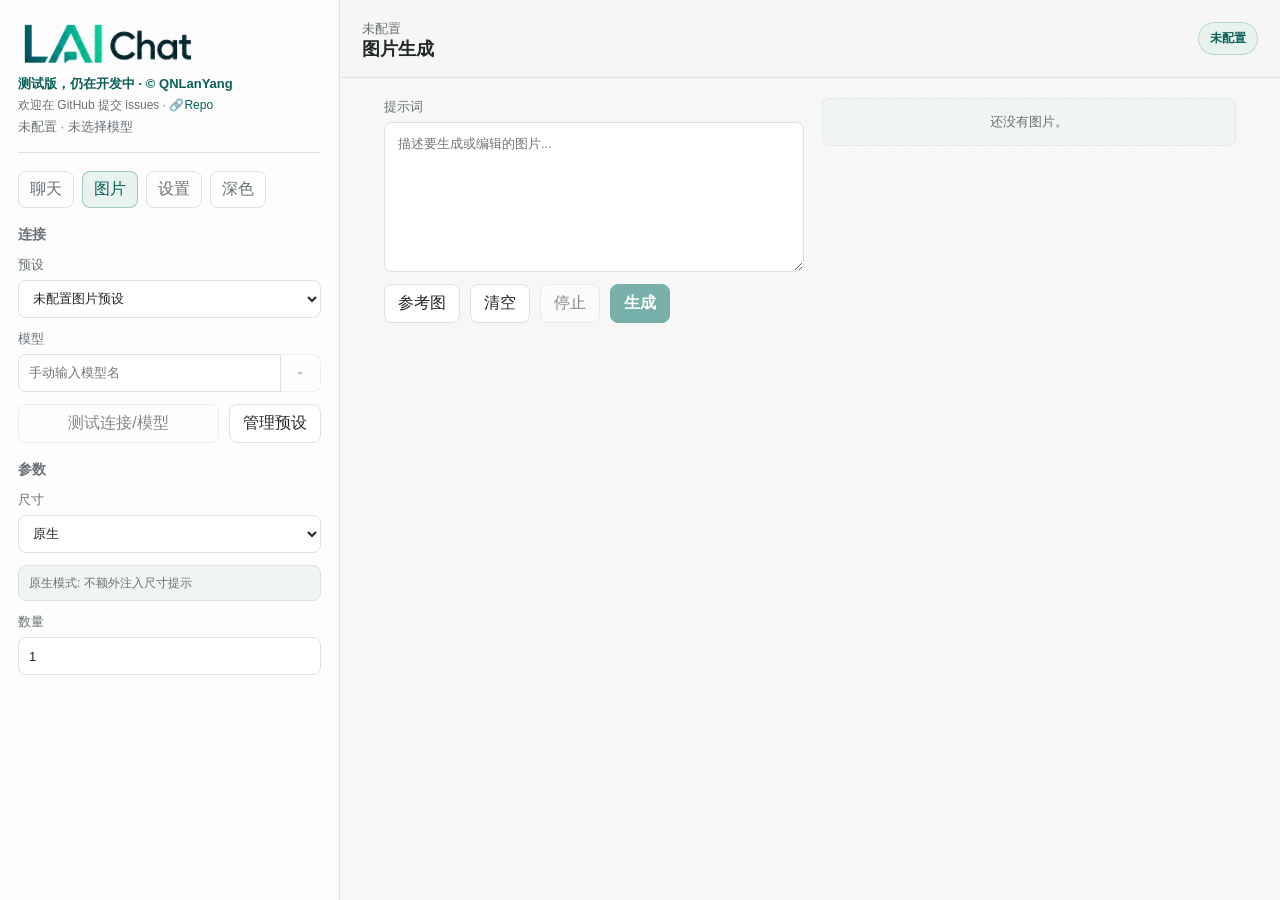
==== commit 20da4231: "lunch v0.1.1-alpha add history management, rename, search and pin-to-top add a button to clean all d" ====
--- a/images.html
+++ b/images.html
@@ -185,6 +185,7 @@
                         <input id="imageReferenceInput" type="file" accept="image/*" multiple hidden>
                         <button class="ghost-button" type="button" id="imageAttachButton">参考图</button>
                         <button class="ghost-button" type="button" id="imageClearButton">清空</button>
+                        <button class="ghost-button" type="button" id="imageStopButton" disabled>停止</button>
                         <button class="send-button" type="submit" id="imageGenerateButton">生成</button>
                     </div>
                 </form>
--- a/styles.css
+++ b/styles.css
@@ -286,6 +286,26 @@
     gap: 8px;
 }
 
+.chat-search {
+    width: 100%;
+    min-height: 38px;
+    border: 1px solid var(--line);
+    border-radius: 8px;
+    background: var(--panel);
+    color: var(--ink);
+    outline: none;
+    padding: 8px 10px;
+}
+
+.chat-search:focus {
+    border-color: rgba(15, 118, 110, 0.56);
+    box-shadow: 0 0 0 3px rgba(15, 118, 110, 0.12);
+}
+
+.chat-list .empty-state {
+    min-height: 0;
+}
+
 .chat-row {
     display: grid;
     grid-template-columns: minmax(0, 1fr) auto;
@@ -329,9 +349,16 @@
     font-size: 12px;
 }
 
+.chat-row-actions {
+    display: flex;
+    align-items: center;
+    gap: 4px;
+    padding-right: 4px;
+}
+
 .chat-delete {
     align-self: center;
-    min-width: 48px;
+    min-width: 42px;
     min-height: 34px;
     border: 1px solid transparent;
     border-radius: 8px;
@@ -532,6 +559,114 @@
     display: block;
 }
 
+.context-meter {
+    border: 1px solid var(--line);
+    border-radius: 8px;
+    background: var(--panel-soft);
+    color: var(--muted);
+    font-size: 12px;
+    line-height: 1.55;
+    padding: 8px 10px;
+}
+
+.context-meter.is-warn {
+    border-color: rgba(161, 86, 8, 0.24);
+    background: var(--panel-warn);
+    color: var(--warn);
+}
+
+.model-capability-panel {
+    display: grid;
+    gap: 8px;
+    border: 1px solid var(--line);
+    border-radius: 8px;
+    background: var(--panel-soft);
+    padding: 10px;
+}
+
+.model-capability-panel[hidden] {
+    display: none;
+}
+
+.model-capability-head {
+    display: flex;
+    align-items: center;
+    justify-content: space-between;
+    gap: 8px;
+    color: var(--muted);
+    font-size: 12px;
+    font-weight: 700;
+}
+
+.model-capability-head .ghost-button {
+    min-height: 28px;
+    padding: 4px 9px;
+    font-size: 12px;
+}
+
+.model-capability-list {
+    display: grid;
+    grid-template-columns: repeat(3, minmax(0, 1fr));
+    gap: 6px;
+}
+
+.model-capability-chip {
+    display: grid;
+    gap: 2px;
+    min-width: 0;
+    border: 1px solid var(--line);
+    border-radius: 8px;
+    background: var(--panel);
+    padding: 7px 8px;
+}
+
+.model-capability-chip span {
+    color: var(--muted);
+    font-size: 11px;
+}
+
+.model-capability-chip strong {
+    color: var(--ink);
+    font-size: 12px;
+}
+
+.model-capability-chip.is-supported {
+    border-color: rgba(15, 118, 110, 0.24);
+    background: var(--panel-ok);
+}
+
+.model-capability-chip.is-supported strong {
+    color: var(--accent-strong);
+}
+
+.model-capability-chip.is-probable,
+.model-capability-chip.is-testing {
+    border-color: rgba(161, 86, 8, 0.24);
+    background: var(--panel-warn);
+}
+
+.model-capability-chip.is-probable strong,
+.model-capability-chip.is-testing strong {
+    color: var(--warn);
+}
+
+.model-capability-chip.is-unsupported,
+.model-capability-chip.is-error {
+    border-color: rgba(180, 35, 24, 0.22);
+    background: var(--panel-danger);
+}
+
+.model-capability-chip.is-unsupported strong,
+.model-capability-chip.is-error strong {
+    color: var(--danger);
+}
+
+.model-capability-note {
+    color: var(--muted);
+    font-size: 12px;
+    line-height: 1.45;
+}
+
 .settings-grid {
     display: grid;
     grid-template-columns: minmax(0, 1fr) minmax(0, 1fr);
@@ -740,17 +875,28 @@
 }
 
 .markdown-body pre {
+    position: relative;
     overflow: auto;
     border: 1px solid var(--line);
     border-radius: 8px;
     background: var(--panel-code);
-    padding: 11px 12px;
+    padding: 34px 12px 11px;
 }
 
 .markdown-body pre code {
     display: block;
     background: transparent;
     padding: 0;
+}
+
+.code-copy-button {
+    position: absolute;
+    top: 6px;
+    right: 6px;
+    min-height: 24px;
+    border-radius: 6px;
+    padding: 3px 8px;
+    font-size: 12px;
 }
 
 .markdown-body table {
@@ -1058,6 +1204,97 @@
 
 .settings-save-actions {
     justify-content: flex-end;
+}
+
+.storage-manager {
+    grid-column: 1 / -1;
+}
+
+.storage-stats {
+    display: grid;
+    grid-template-columns: repeat(3, minmax(0, 1fr));
+    gap: 8px;
+}
+
+.storage-stat {
+    display: grid;
+    gap: 4px;
+    border: 1px solid var(--line);
+    border-radius: 8px;
+    background: var(--panel-soft);
+    padding: 10px;
+}
+
+.storage-stat span {
+    color: var(--muted);
+    font-size: 12px;
+}
+
+.storage-stat strong {
+    color: var(--ink);
+    font-size: 13px;
+    font-weight: 700;
+    line-height: 1.45;
+}
+
+.danger-zone {
+    grid-column: 1 / -1;
+    align-content: stretch;
+}
+
+.danger-zone summary {
+    display: flex;
+    align-items: center;
+    justify-content: space-between;
+    min-height: 40px;
+    border: 1px solid rgba(180, 35, 24, 0.28);
+    border-radius: 8px;
+    background: var(--panel-danger);
+    color: var(--danger);
+    cursor: pointer;
+    font-weight: 750;
+    list-style: none;
+    padding: 9px 12px;
+}
+
+.danger-zone summary::-webkit-details-marker {
+    display: none;
+}
+
+.danger-zone summary::after {
+    content: "展开";
+    font-size: 12px;
+    font-weight: 650;
+}
+
+.danger-zone[open] summary {
+    border-bottom-left-radius: 0;
+    border-bottom-right-radius: 0;
+}
+
+.danger-zone[open] summary::after {
+    content: "收起";
+}
+
+.danger-zone:not([open]) .danger-zone-body {
+    display: none;
+}
+
+.danger-zone-body {
+    display: grid;
+    gap: 12px;
+    border: 1px solid rgba(180, 35, 24, 0.24);
+    border-top: 0;
+    border-radius: 0 0 8px 8px;
+    background: var(--panel-danger);
+    padding: 12px;
+}
+
+.danger-zone-text {
+    margin: 0;
+    color: var(--danger);
+    font-size: 13px;
+    line-height: 1.6;
 }
 
 .send-button.is-loading {
@@ -1208,6 +1445,15 @@
     object-fit: cover;
 }
 
+.image-frame img.is-partial {
+    border-style: dashed;
+    opacity: 0.82;
+}
+
+.image-job.is-generating {
+    border-style: dashed;
+}
+
 .image-placeholder {
     display: grid;
     place-items: center;
@@ -1241,6 +1487,10 @@
     .settings-page,
     .image-workbench {
         grid-template-columns: 1fr;
+    }
+
+    .storage-stats {
+        grid-template-columns: repeat(2, minmax(0, 1fr));
     }
 
     .sidebar {
@@ -1352,6 +1602,14 @@
         grid-template-columns: 1fr;
     }
 
+    .model-capability-list {
+        grid-template-columns: 1fr;
+    }
+
+    .storage-stats {
+        grid-template-columns: 1fr;
+    }
+
     .composer-actions {
         display: grid;
         grid-template-columns: 1fr 1fr;
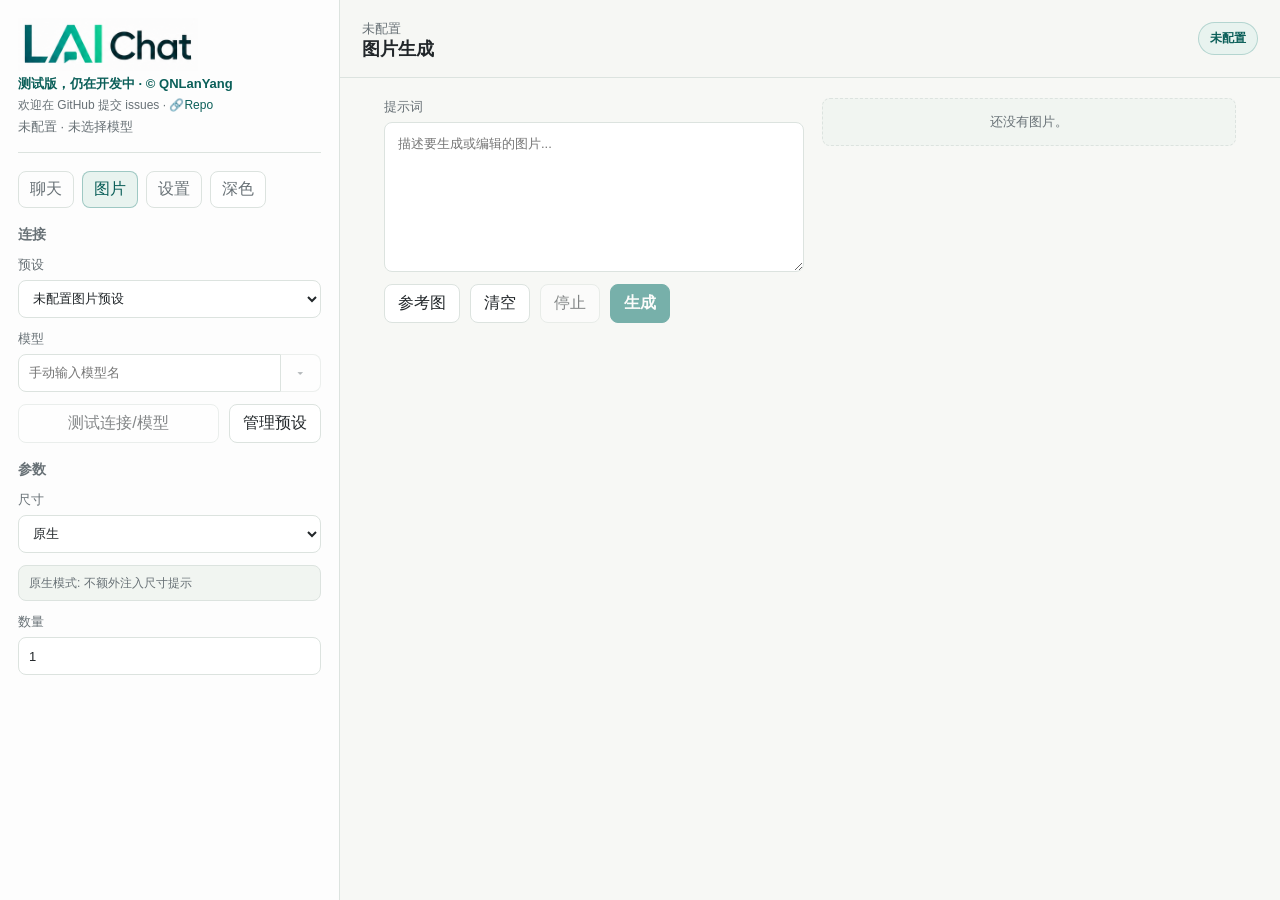
==== commit 692ccd9f: "v0.1.1.alpha.2 Refactor image request adapters Refactor storage registry and chat adapters" ====
--- a/images.html
+++ b/images.html
@@ -11,12 +11,14 @@
     <link rel="icon" type="image/png" href="assets/favicon-32.png" sizes="32x32">
     <link rel="apple-touch-icon" href="assets/apple-touch-icon.png">
     <link rel="stylesheet" href="styles.css">
+    <script src="storage-registry.js" defer></script>
     <script src="providers.js" defer></script>
     <script src="theme.js" defer></script>
     <script src="secrets.js" defer></script>
     <script src="presets.js" defer></script>
     <script src="media-store.js" defer></script>
     <script src="ui-utils.js" defer></script>
+    <script src="image-adapters.js" defer></script>
     <script src="images.js" defer></script>
 </head>
 
--- a/styles.css
+++ b/styles.css
@@ -1051,8 +1051,22 @@
     margin-top: 10px;
 }
 
+.message-images a {
+    display: inline-flex;
+    width: min(180px, 100%);
+    border-radius: 8px;
+    line-height: 0;
+    cursor: pointer;
+}
+
+.message-images a:focus-visible {
+    outline: 2px solid var(--accent);
+    outline-offset: 2px;
+}
+
 .message-images img {
-    width: min(180px, 100%);
+    display: block;
+    width: 100%;
     max-height: 180px;
     border: 1px solid var(--line);
     border-radius: 8px;
